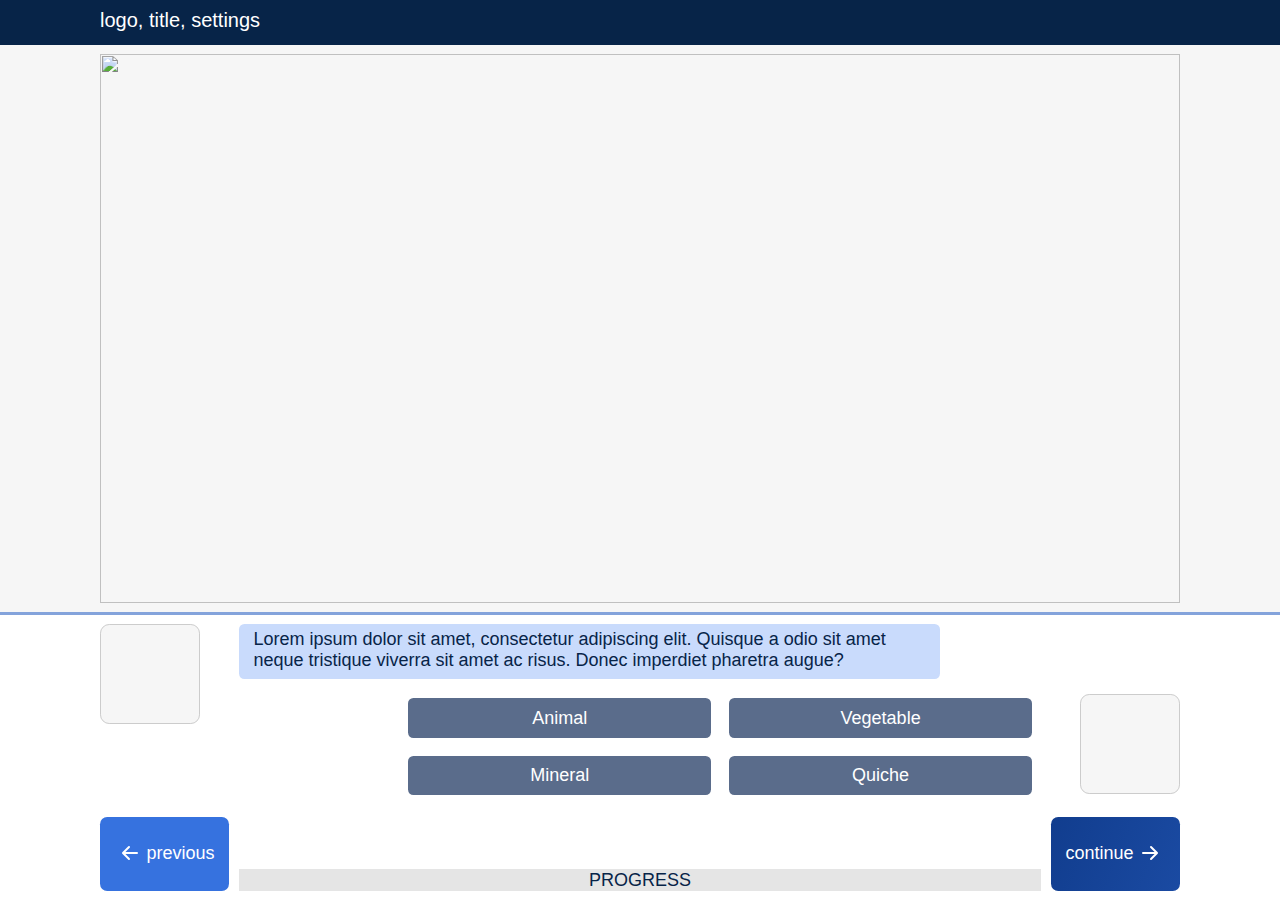
==== grid-questions.html @ ed4bc840 "adding some bootstrap icons, resizing buttons, states for response nodes" ====
<html>
    <head>
        <link rel="stylesheet" type="text/css" href="style.css">
        <meta name="viewport" content="width=device-width, initial-scale=1, maximum-scale=1, user-scalable=0">

        <script src="https://code.jquery.com/jquery-3.5.1.min.js" integrity="sha256-9/aliU8dGd2tb6OSsuzixeV4y/faTqgFtohetphbbj0=" crossorigin="anonymous"></script>
    </head>
    <body>
        <div class="topnav">
            <div class="center">
                logo, title, settings
            </div>
        </div>
        <div class="top">
            <div class="left">
                <!--top left-->
            </div>
            <div class="center">
                <div class="main-content">
                    <img src="https://via.placeholder.com/1600x900">
                </div>
            </div>
            <div class="right">
                <!--top right-->
            </div>
        </div>
        <div class="bottom">
            <div class="left">
                <!--bottom left-->
            </div>
            <div class="center">
                <div class="avatar left">

                </div>
                <div class="dialogue">
                    <div class="text-box primary">
                        Lorem ipsum dolor sit amet, consectetur adipiscing elit. Quisque a odio sit amet neque tristique viverra sit amet ac risus. Donec imperdiet pharetra augue?
                    </div>
                    <div class="answers">
                        <div class="text-box secondary">
                            Animal
                        </div>
                        <div class="text-box secondary">
                            Vegetable
                        </div>
                        <div class="text-box secondary">
                            Mineral
                        </div>
                        <div class="text-box secondary">
                            Quiche
                        </div>
                    </div>
                </div>
                <div class="avatar right" style="top:7rem">

                </div>
            </div>
            <div class="right">
                <!--bottom right-->
            </div>
        </div>
        <div class="nav">
            <div class="left"></div>
            <div class="center">
                <a class="button primary previous" href="index.html">
                    <img src="icons/arrow-left-short.svg" alt="" width="32" height="32" title="Continue">
                    previous
                </a>
                <div class="progress">
                    PROGRESS
                </div>
                <a class="button primary continue active" href="#">
                    continue
                    <img src="icons/arrow-right-short.svg" alt="" width="32" height="32" title="Continue">
                </a>
            </div>
            <div class="right"></div>
        </div>

        <script>
            $('.answers >').on('click', function()  {
                $('.answers >').removeClass('selected');
                $(this).addClass('selected');
            })
        </script>
    </body>
</html>
---- style.css ----
.dark-primary-color    { background: #303F9F; }
.default-primary-color { background: #3F51B5; }
.light-primary-color   { background: #C5CAE9; }
.text-primary-color    { color: #FFFFFF; }
.accent-color          { background: #448AFF; }
.primary-text-color    { color: #212121; }
.secondary-text-color  { color: #757575; }
.divider-color         { border-color: #BDBDBD; }

html, body  {
    margin: 0;
    padding: 0;
}

* {
    -moz-box-sizing: border-box;
    -webkit-box-sizing: border-box;
     box-sizing: border-box;
}

html    {
    font-size: 62.5%;
    font-family: sans-serif;
    color: #072448;
}

body    {
    min-width: 76.8rem;
}

.button, .avatar {
    -webkit-border-radius: 0.4em;
    padding: 0.3em 0.8em 0.4em;
    width: fit-content;
    display: inline-block;
    font-size: 0.9em;
}

.button.primary    {
    background: #3672df;
    color: #fff;
}

.left, .center, .right   {
    padding: 1vh 0;
    font-size: 1.8vw;
}

.left, .right   {
    padding: 1vh;
}

.topnav {
    width: 100%;
    height: 5vh;
    display: flex;
    background: #072448;
    padding: 1vh;
    color: white;
    font-size: 2.5vh;
}

.top    {
    width: 100%;
    height: 63vh;
    display: flex;
}

.top .left, .top .right {
    background: #f6f6f6;
}

.top .center    {
    background: #f6f6f6
}

.bottom {
    width: 100%;
    height: 28vh;
    display: flex;

    border-top: 0.3em solid #84a3db;
}

.bottom .center {
    display: flex;
}

.bottom .center .dialogue   {
    padding: 0 1vh;
}

.bottom .center .dialogue .answers  {
    display: inline-flex;
    float: right;
    flex-wrap: wrap;
    flex-direction: row;
    width: 80%;
}

.bottom .center .dialogue .answers > div  {
    flex-basis: calc(50% - 1em);
    margin: 0.5em;
    text-align: center;
    padding: 0.4em;
    border: 2px solid transparent;
}

.bottom .center .dialogue .answers > div:hover  {
    background-color: #8ca1c7;
    cursor: pointer;
}

.bottom .center .dialogue .answers > div.selected  {
    border-color: #ff8200;
    background-color: #8ca1c7;
    cursor: pointer;
}

.bottom .avatar   {
    position: relative;
    top: 0;
    background: #f6f6f6;
    border: 1px solid #ccc;

    align-self: flex-start;
    min-height: 10rem; /* 72px */
    min-width: 10rem;
}

.bottom .avatar.right   {
    margin-left: 3rem;
}

.bottom .avatar.left   {
    margin-right: 3rem;
}

.bottom .center .text-box   {
    -webkit-border-radius: 0.3em;
    padding: 0.3em 0.8em 0.4em;
    width: fit-content;
    display: inline-block;
    font-size: 0.9em;
    max-width: 70ch; /* try to keep ~60char per line */
    margin-bottom: 0.6em;
}

.bottom .center .text-box.primary   {
    background: #c9dbfc;
    float: left;
    clear: left;
}

.bottom .center .text-box.secondary   {
    background: #5a6c8b;
    color: #fff;
    float: right;
    clear: right;
}

.nav    {
    width: 100%;
    height: 4vh;
    display: flex;
}

.center {
    max-width: 108rem;
    margin: auto;
    display: block;
    height: 100%;
    flex: 8;
}

.center .main-content   {
    height: 100%;
    position: relative;
    display: flex;
}

.center .main-content img {
    width: 100%;
    max-height: 100%;
    align-self: center;
}

.topnav .center {
    font-size: 2rem;
    padding: 0;
}

.nav .center    {
    position: relative;
    background: inherit;
    display: flex;
}

.nav .center .progress  {
    margin: auto;
    flex: auto;
    background: rgba(0, 0, 0, 0.1);
    text-align: center;
    padding: 0.2vh;
    margin: -0.5vh 1rem 0 1rem;
}

.nav .button    {
    position: relative;
    margin-top: -6.2vh;

    min-height: 7.2rem; /* 72px */
    min-width: 10rem;
    text-decoration: none;

    display: flex;
    align-items: center;
}

.nav .button img   {
    filter: invert(1); /* changes black to white */
}

.nav .button.active {
    background: linear-gradient(291deg, #3672df, #113d8e);
    background-size: 400% 400%;

    -webkit-animation: active 3s ease infinite;
    -moz-animation: active 3s ease infinite;
    animation: active 3s ease infinite;
}

@-webkit-keyframes active {
    0%{background-position:0% 50%}
    50%{background-position:100% 50%}
    100%{background-position:0% 50%}
}
@-moz-keyframes active {
    0%{background-position:0% 50%}
    50%{background-position:100% 50%}
    100%{background-position:0% 50%}
}
@keyframes active {
    0%{background-position:0% 50%}
    50%{background-position:100% 50%}
    100%{background-position:0% 50%}
}

.left, .right   {
    flex: 1;
}

.previous   {
    text-align: right;
}

@media only screen and (min-width: 1110px)  {
    .bottom .center .text-box, .nav .center, .button   {
        font-size: 1.8rem;
    }
}

@media only screen and (max-width: 1440px)  {
    .left, .right   {
        flex: auto;
    }

    .center {
        flex: auto;
        width: 108rem;
    }
}

@media only screen and (max-width: 1025px)   {
    .left, .right   {
        display: none;
    }

    .left, .center, .right   {
        font-size: 1.8em;
        padding: 1vh;
    }

    .top .center .main-content    {
        flex: none;
    }

    .nav .button    {
        margin-top: -7.2vh;
    }

    .center .left, .center .right   {
        display: block;
    }

    .center .avatar.right   {
        margin-left: 1rem;
    }

    .center .avatar.left   {
        margin-right: 1rem;
    }

    .nav .center .progress  {
        margin-top: -0.9vh;
        font-size: 0.9em;
    }
}

@media only screen and (max-width: 800px)   {
    .top, .bottom   {
        min-width: 76.8rem;
    }
}
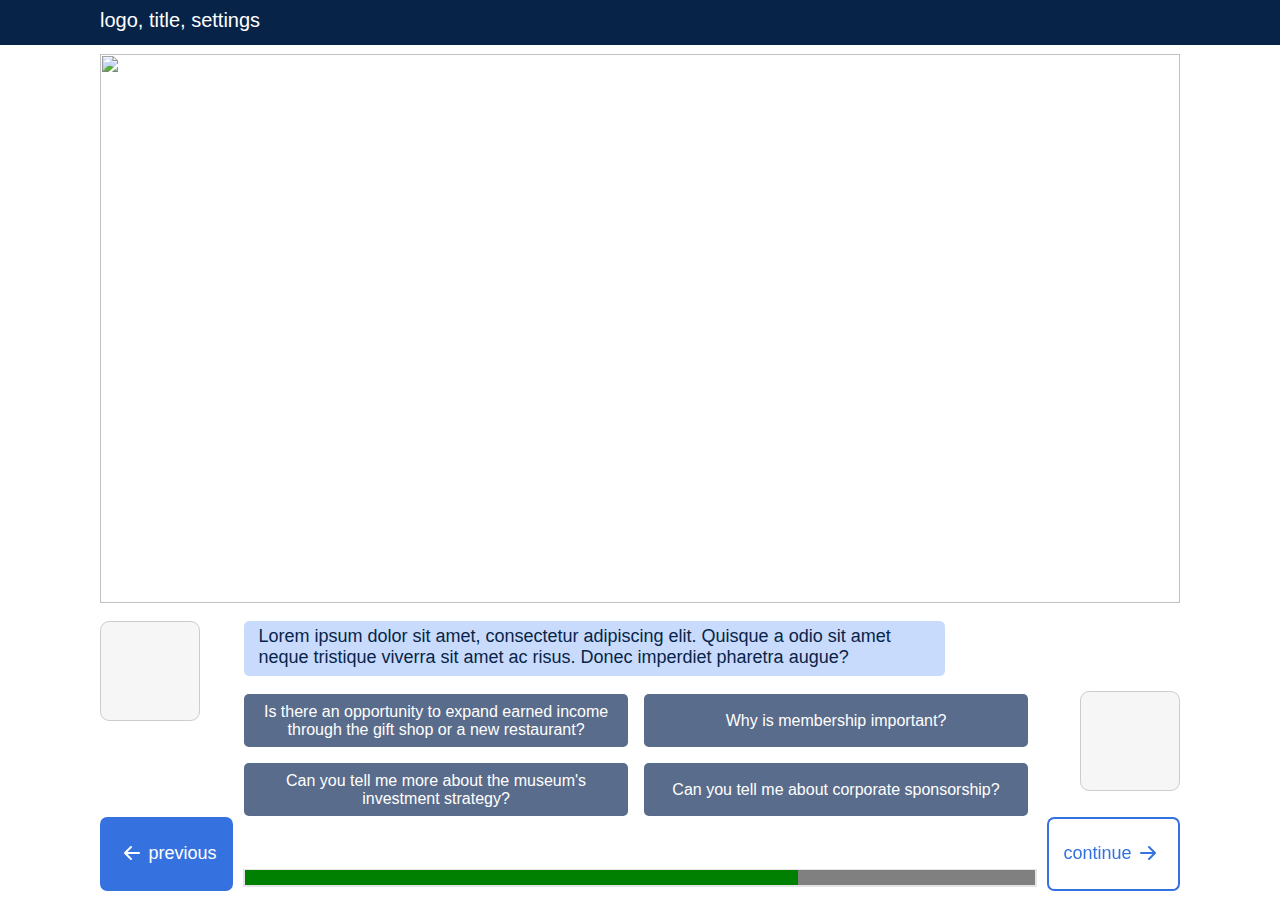
==== commit c61ad549: "increased response grid width, progress bar, removed borders" ====
--- a/grid-questions.html
+++ b/grid-questions.html
@@ -37,17 +37,18 @@
                         Lorem ipsum dolor sit amet, consectetur adipiscing elit. Quisque a odio sit amet neque tristique viverra sit amet ac risus. Donec imperdiet pharetra augue?
                     </div>
                     <div class="answers">
+                        <!-- make a progress bar -->
                         <div class="text-box secondary">
-                            Animal
+                            <p>Is there an opportunity to expand earned income through the gift shop or a new restaurant?</p>
                         </div>
                         <div class="text-box secondary">
-                            Vegetable
+                            <p>Why is membership important?</p>
                         </div>
                         <div class="text-box secondary">
-                            Mineral
+                            <p>Can you tell me more about the museum's investment strategy?</p>
                         </div>
                         <div class="text-box secondary">
-                            Quiche
+                            <p>Can you tell me about corporate sponsorship?</p>
                         </div>
                     </div>
                 </div>
@@ -66,9 +67,9 @@
                     <img src="icons/arrow-left-short.svg" alt="" width="32" height="32" title="Continue">
                     previous
                 </a>
-                <div class="progress">
-                    PROGRESS
-                </div>
+                <progress class="progress" max="100" value="70">
+                    70%
+                </progress>
                 <a class="button primary continue active" href="#">
                     continue
                     <img src="icons/arrow-right-short.svg" alt="" width="32" height="32" title="Continue">
--- a/style.css
+++ b/style.css
@@ -39,6 +39,12 @@
 .button.primary    {
     background: #3672df;
     color: #fff;
+    -webkit-transition: 0.2s;
+}
+
+a.button.primary:hover{
+    -webkit-border-radius: 1em;
+    -webkit-transition: 0.2s;
 }
 
 .left, .center, .right   {
@@ -66,20 +72,10 @@
     display: flex;
 }
 
-.top .left, .top .right {
-    background: #f6f6f6;
-}
-
-.top .center    {
-    background: #f6f6f6
-}
-
 .bottom {
     width: 100%;
     height: 28vh;
     display: flex;
-
-    border-top: 0.3em solid #84a3db;
 }
 
 .bottom .center {
@@ -95,26 +91,35 @@
     float: right;
     flex-wrap: wrap;
     flex-direction: row;
-    width: 80%;
-}
-
-.bottom .center .dialogue .answers > div  {
+    width: 101%; /* hack to deal with margins */
+}
+
+.bottom .center .dialogue .answers .text-box  {
     flex-basis: calc(50% - 1em);
     margin: 0.5em;
     text-align: center;
+    font-size: 1.6rem;
     padding: 0.4em;
     border: 2px solid transparent;
-}
-
-.bottom .center .dialogue .answers > div:hover  {
+    display: flex;
+    align-items: center;
+}
+
+.bottom .center .dialogue .answers .text-box:hover  {
     background-color: #8ca1c7;
     cursor: pointer;
 }
 
-.bottom .center .dialogue .answers > div.selected  {
+.bottom .center .dialogue .answers .text-box.selected  {
     border-color: #ff8200;
     background-color: #8ca1c7;
     cursor: pointer;
+}
+
+.bottom .center .dialogue .answers .text-box p  {
+    margin: 0;
+    display: inline-block;
+    width: 100%;
 }
 
 .bottom .avatar   {
@@ -129,11 +134,11 @@
 }
 
 .bottom .avatar.right   {
-    margin-left: 3rem;
+    margin-left: 3.5rem;
 }
 
 .bottom .avatar.left   {
-    margin-right: 3rem;
+    margin-right: 3.5rem;
 }
 
 .bottom .center .text-box   {
@@ -215,6 +220,7 @@
 
     display: flex;
     align-items: center;
+    border: 2px solid transparent;
 }
 
 .nav .button img   {
@@ -222,29 +228,16 @@
 }
 
 .nav .button.active {
-    background: linear-gradient(291deg, #3672df, #113d8e);
-    background-size: 400% 400%;
-
-    -webkit-animation: active 3s ease infinite;
-    -moz-animation: active 3s ease infinite;
-    animation: active 3s ease infinite;
-}
-
-@-webkit-keyframes active {
-    0%{background-position:0% 50%}
-    50%{background-position:100% 50%}
-    100%{background-position:0% 50%}
-}
-@-moz-keyframes active {
-    0%{background-position:0% 50%}
-    50%{background-position:100% 50%}
-    100%{background-position:0% 50%}
-}
-@keyframes active {
-    0%{background-position:0% 50%}
-    50%{background-position:100% 50%}
-    100%{background-position:0% 50%}
-}
+    filter: invert(0);
+    background: white;
+    color: #3672df;
+    border-color: #3672df
+}
+
+.nav .button.active img {
+    filter: invert(37%) sepia(64%) saturate(907%) hue-rotate(187deg) brightness(98%) contrast(100%);
+}
+
 
 .left, .right   {
     flex: 1;
@@ -294,11 +287,15 @@
     }
 
     .center .avatar.right   {
-        margin-left: 1rem;
+        margin-left: 2.7rem;
     }
 
     .center .avatar.left   {
-        margin-right: 1rem;
+        margin-right: 2.7rem;
+    }
+
+    .answers .text-box p {
+        font-size: 1.5rem;
     }
 
     .nav .center .progress  {
